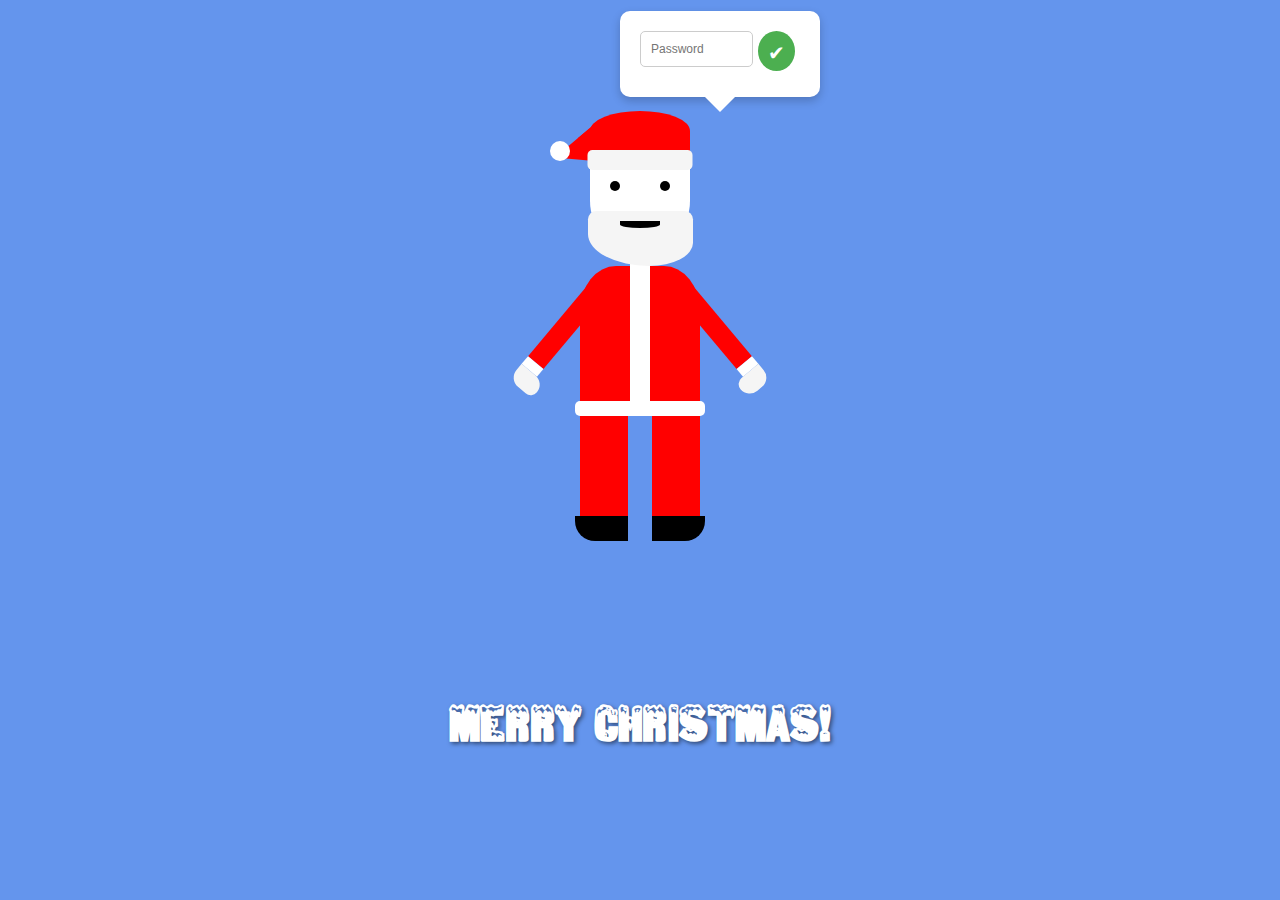
==== index.html @ fad25544 "commit" ====
<!DOCTYPE html>
<html lang="en">
  <head>
    <meta charset="UTF-8" />
    <meta name="viewport" content="width=device-width, initial-scale=1.0" />
    <meta http-equiv="X-UA-Compatible" content="ie=edge" />
    <link rel="stylesheet" href="style.css" />
    <title>Merry Christmas</title>
  </head>
  <body>
    <div id="main-container">
      <div class="santa" style="top: 1px">
        <div class="cap"></div>
        <div class="head">
          <div class="eyes"></div>
          <div class="mouth"></div>
          <div class="beards"></div>
          <div class="speech-bubble" style="display: flex; gap: 5px">
            <input type="text" id="password" placeholder="Password" />
            <button id="submit">✔</button>
            <script src="src/verify.js"></script>
            <div id="error-message" class="error-message"></div>
          </div>
        </div>
        <div class="shirt">
          <div class="hand1"></div>
          <div class="hand2"></div>
          <div class="leg leg1"></div>
          <div class="leg leg2"></div>
        </div>
      </div>
      <div class="merry-christmas">Merry Christmas!</div>
      <div id="counter" class="countdown">
        <script src="src/script.js"></script>
      </div>
    </div>
  </body>
</html>
---- style.css ----
* {
  padding: 0;
  margin: 0;
  box-sizing: border-box;
}

body {
  background: cornflowerblue;
}

.santa {
  position: relative;
  height: 100%;
  width: 100%;
  top: -70px;
}

.head {
  position: absolute;
  height: 100px;
  width: 100px;
  background: white;
  top: 150px;
  left: 50%;
  transform: translateX(-50%);
  border-radius: 0 0 50% 50%;
}

.head::before {
  content: "";
  position: absolute;
  height: 20px;
  width: 105px;
  background: whitesmoke;
  top: -1px;
  left: 50%;
  transform: translateX(-50%);
  border-radius: 5px;
}

.cap {
  position: absolute;
  height: 40px;
  width: 100px;
  background: red;
  top: 110px;
  left: 50%;
  transform: translateX(-50%);
  border-radius: 50% 50% 0 0;
}

.cap::before {
  content: "";
  position: absolute;
  height: 0px;
  width: 0px;
  top: 1px;
  left: -30px;
  transform-origin: right;
  transform: rotate(-40deg);
  border: solid 30px red;
  border-bottom-color: transparent;
  border-left-color: transparent;
}

.cap::after {
  content: "";
  position: absolute;
  height: 20px;
  width: 20px;
  background: white;
  top: 30px;
  left: -40px;
  border-radius: 50%;
}

.eyes {
  position: absolute;
  height: 10px;
  width: 10px;
  background: black;
  top: 30px;
  left: 20px;
  border-radius: 50%;
}
.eyes::before {
  content: "";
  position: absolute;
  height: 10px;
  width: 10px;
  background: black;
  top: 0px;
  left: 50px;
  border-radius: 50%;
}

.mouth {
  position: absolute;
  height: 7px;
  width: 40px;
  background: black;
  top: 70px;
  left: 50%;
  transform: translateX(-50%);
  border-radius: 0 0 50% 50%;
  z-index: 2;
  animation: mouth 1s linear infinite;
}

@keyframes mouth {
  0% {
    height: 7px;
    width: 40px;
    border-radius: 0 0 50% 50%;
  }
  100% {
    height: 10px;
    width: 10px;
    border-radius: 50%;
  }
}

.beards {
  position: absolute;
  background: whitesmoke;
  top: 60px;
  left: -2.5px;
  width: 105px;
  height: 55px;
  z-index: 1;
  border-radius: 10px 10px 50% 70%;
}

.shirt {
  position: absolute;
  height: 150px;
  width: 120px;
  background: red;
  top: 265px;
  left: 50%;
  transform: translateX(-50%);
  border-radius: 30% 30% 0 0;
  z-index: -1;
}
.shirt::before {
  content: "";
  position: absolute;
  background: white;
  height: 105%;
  width: 20px;
  left: 50%;
  transform: translateX(-50%);
  bottom: 0;
}
.shirt::after {
  content: "";
  position: absolute;
  background: white;
  height: 15px;
  width: 130px;
  left: 50%;
  transform: translateX(-50%);
  bottom: 0;
  border-radius: 5px;
}

.hand1 {
  position: absolute;
  top: 20px;
  left: 10px;
  height: 100px;
  width: 20px;
  background: red;
  transform: rotate(40deg);
  transform-origin: top;
}

.hand1::before {
  content: "";
  position: absolute;
  top: 100px;
  left: 0;
  height: 10px;
  width: 20px;
  background: white;
}
.hand1::after {
  content: "";
  position: absolute;
  top: 110px;
  left: 0;
  height: 20px;
  width: 30px;
  background: whitesmoke;
  border-radius: 0 15px 10px 15px;
}
.hand2 {
  position: absolute;
  top: 20px;
  right: 10px;
  height: 100px;
  width: 20px;
  background: red;
  transform: rotate(-40deg);
  transform-origin: top;
}

.hand2::before {
  content: "";
  position: absolute;
  top: 100px;
  right: 0;
  height: 10px;
  width: 20px;
  background: white;
}
.hand2::after {
  content: "";
  position: absolute;
  top: 110px;
  right: 0;
  height: 20px;
  width: 30px;
  background: whitesmoke;
  border-radius: 10px 0px 15px 15px;
}

.leg {
  position: absolute;
  background: red;
  height: 20px;
  width: 100%;
  top: 100%;
}

.leg1 {
  position: absolute;
  background: red;
  height: 100px;
  width: 40%;
  top: 100%;
}

.leg1::before {
  content: "";
  position: absolute;
  background: black;
  height: 25px;
  width: 110%;
  top: 100px;
  left: -10%;
  border-radius: 0 0 0 20px;
}
.leg2 {
  position: absolute;
  background: red;
  height: 100px;
  width: 40%;
  top: 100%;
  right: 0;
}

.leg2::before {
  content: "";
  position: absolute;
  background: black;
  height: 25px;
  width: 110%;
  top: 100px;
  right: -10%;
  border-radius: 0 0 20px 0;
}

@font-face {
  font-family: "MerryChristmas";
  src: url("font/xmasfont.ttf") format("truetype");
}
.merry-christmas {
  position: absolute;
  bottom: 150px;
  left: 50%;
  transform: translateX(-50%);
  font-size: 45px;
  color: white;
  font-weight: bold;
  text-shadow: 2px 2px 4px rgba(0, 0, 0, 0.5);
  font-family: "MerryChristmas", sans-serif;
  white-space: nowrap;
  width: auto;
}
.countdown {
  position: absolute;
  bottom: 50px;
  left: 50%;
  transform: translateX(-50%);
  font-size: 48px;
  color: white;
  font-weight: bold;
  text-shadow: 2px 2px 4px rgba(0, 0, 0, 0.5);
  font-family: Arial, sans-serif;
  text-align: center;
  font-family: "MerryChristmas", sans-serif;
  white-space: nowrap;
  width: auto;
}

.speech-bubble {
  position: absolute;
  top: -140px;
  left: 30px;
  background: white;
  padding: 20px;
  border-radius: 10px;
  box-shadow: 0 4px 10px rgba(0, 0, 0, 0.2);
  text-align: center;
  width: 200px;
}

.speech-bubble::after {
  content: "";
  position: absolute;
  bottom: -35px;
  left: 50%;
  transform: translateX(-50%);
  width: 0;
  height: 0;
  border: 20px solid transparent;
  border-top-color: white;
}

.speech-bubble h1 {
  font-size: 18px;
  margin-bottom: 20px;
  color: #333;
}

.speech-bubble input {
  padding: 10px;
  font-size: 12px;
  margin-bottom: 10px;
  border: 1px solid #ccc;
  border-radius: 5px;
  width: 100%;
  box-sizing: border-box;
}

.speech-bubble button {
  font-size: 20px;
  padding: 10px;
  background: #4caf50;
  color: white;
  border: none;
  border-radius: 50%;
  width: 40px;
  height: 40px;
  cursor: pointer;
}

.speech-bubble button:hover {
  background: #45a049;
}

.error-message {
  color: red;
  font-size: 14px;
  margin-top: 10px;
}
.suc-container {
  position: absolute;
  bottom: 150px;
  left: 50%;
  transform: translateX(-50%);
  font-size: 45px;
  color: white;
  font-weight: bold;
  text-shadow: 2px 2px 4px rgba(0, 0, 0, 0.5);
  font-family: "MerryChristmas", sans-serif;
  white-space: nowrap;
  width: auto;
}
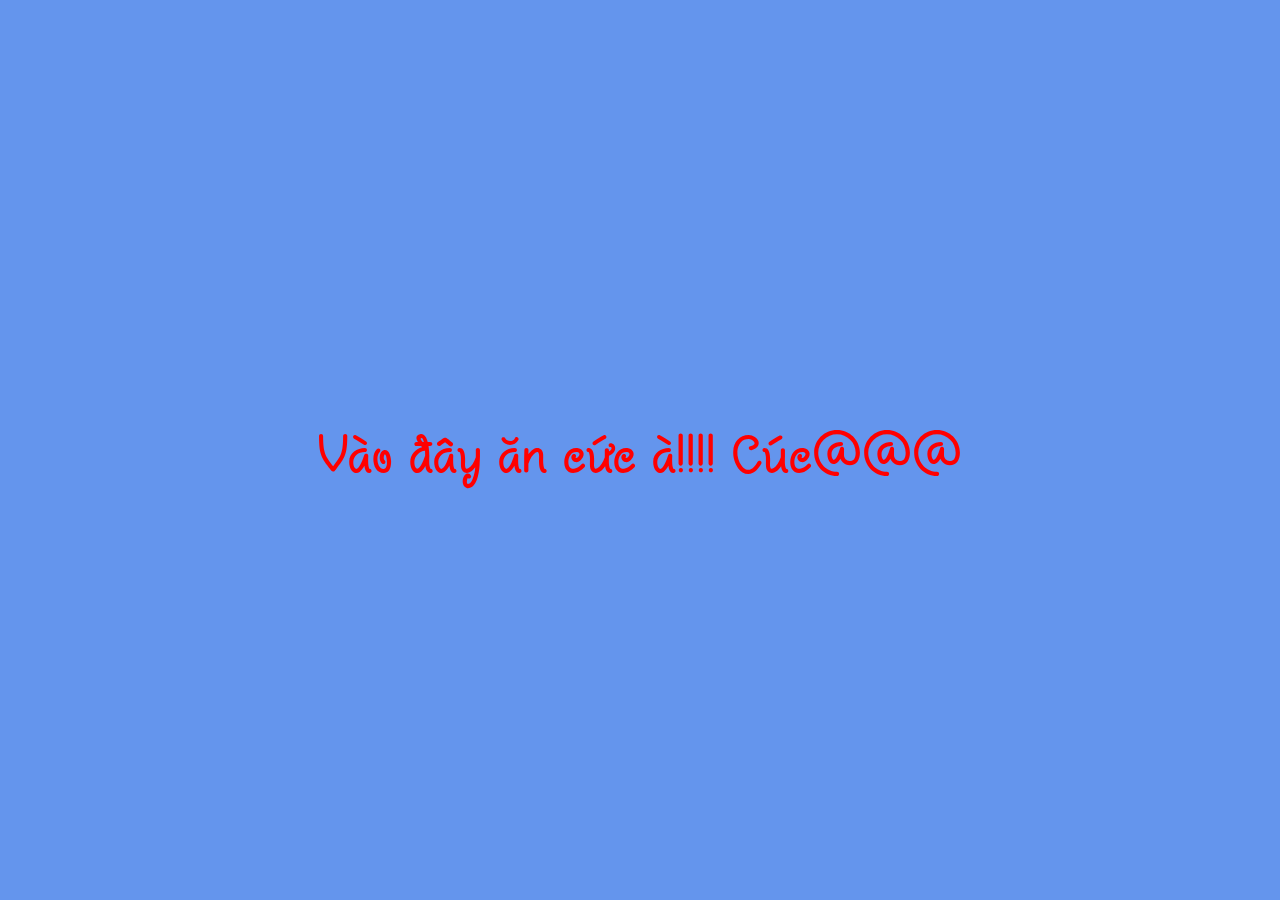
==== commit a892bb52: "update" ====
--- a/index.html
+++ b/index.html
@@ -6,6 +6,11 @@
     <meta http-equiv="X-UA-Compatible" content="ie=edge" />
     <link rel="stylesheet" href="style.css" />
     <title>Merry Christmas</title>
+    <link
+      rel="icon"
+      type="image/x-icon"
+      href="assets/icons8-merry-christmas-100.png"
+    />
   </head>
   <body>
     <div id="main-container">
@@ -33,6 +38,41 @@
       <div id="counter" class="countdown">
         <script src="src/script.js"></script>
       </div>
+      <script src="src/checkDate.js"></script>
+      <div>
+        <audio id="backgroundSound" src="assets/lyrics.mp3" loop></audio>
+      </div>
     </div>
+
+    <script>
+      const audio = document.getElementById("backgroundSound");
+      let hasPlayed = false;
+      document.addEventListener("mouseover", () => {
+        if (!hasPlayed) {
+          audio
+            .play()
+            .then(() => {
+              console.log("Âm thanh đã phát.");
+              hasPlayed = true;
+            })
+            .catch((error) => {
+              console.error("Lỗi khi phát âm thanh:", error);
+            });
+        }
+      });
+      document.addEventListener("touchmove", () => {
+        if (!hasPlayed) {
+          audio
+            .play()
+            .then(() => {
+              console.log("Âm thanh đã phát.");
+              hasPlayed = true;
+            })
+            .catch((error) => {
+              console.error("Lỗi khi phát âm thanh:", error);
+            });
+        }
+      });
+    </script>
   </body>
 </html>
--- a/style.css
+++ b/style.css
@@ -275,6 +275,10 @@
   font-family: "MerryChristmas";
   src: url("font/xmasfont.ttf") format("truetype");
 }
+@font-face {
+  font-family: "MerryChristmas2";
+  src: url("./font/THSnowJungle.otf") format("truetype");
+}
 .merry-christmas {
   position: absolute;
   bottom: 150px;
@@ -378,3 +382,13 @@
   white-space: nowrap;
   width: auto;
 }
+.center {
+  display: flex;
+  justify-content: center;
+  align-items: center;
+  height: 100vh;
+  font-size: 5rem;
+  font-family: MerryChristmas2;
+  color: red;
+  margin: 0;
+}
